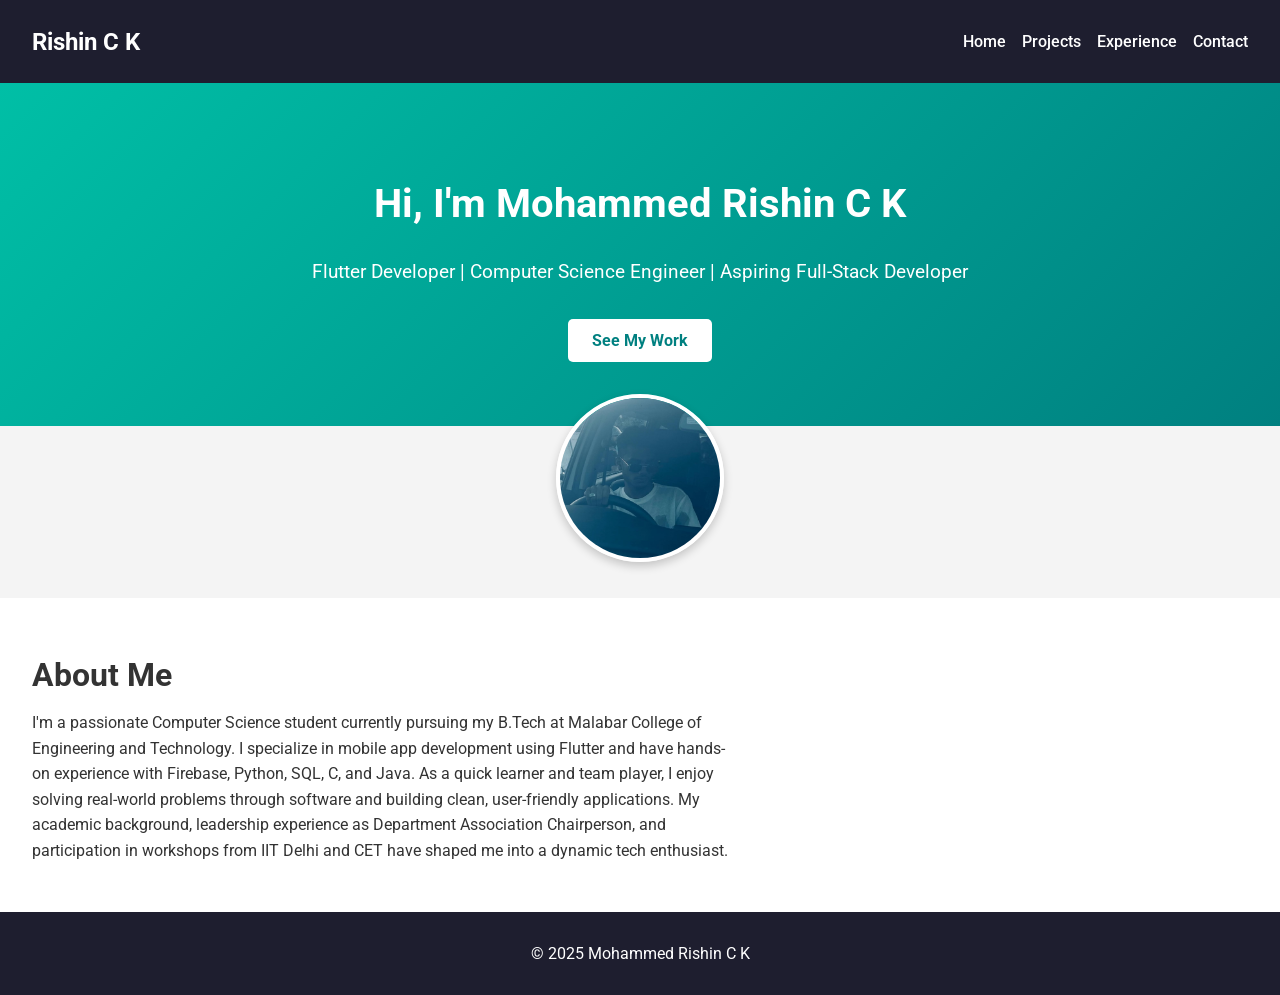
==== index.html @ 5d51377a "Add files via upload" ====
<!DOCTYPE html>
<html lang="en">
<head>
  <meta charset="UTF-8">
  <meta name="viewport" content="width=device-width, initial-scale=1.0">
  <title>Mohammed Rishin C K | Portfolio</title>
  <link rel="stylesheet" href="style.css">
  <link href="https://fonts.googleapis.com/css2?family=Roboto:wght@400;700&display=swap" rel="stylesheet">
  <style>
    body {
      margin: 0;
      font-family: 'Roboto', sans-serif;
      background-color: #f4f4f4;
      color: #333;
    }
    nav {
      display: flex;
      justify-content: space-between;
      align-items: center;
      background-color: #1e1e2f;
      padding: 1rem 2rem;
    }
    .logo {
      color: #ffffff;
      font-size: 1.5rem;
      font-weight: bold;
    }
    nav ul {
      list-style: none;
      display: flex;
      gap: 1rem;
    }
    nav ul li a {
      color: #ffffff;
      text-decoration: none;
      font-weight: 500;
    }
    nav ul li a:hover {
      color: #00bfa6;
    }
    .hero {
      background: linear-gradient(135deg, #00bfa6, #008080);
      color: white;
      padding: 4rem 2rem;
      text-align: center;
    }
    .hero h1 {
      font-size: 2.5rem;
    }
    .hero p {
      font-size: 1.2rem;
      margin-top: 0.5rem;
    }
    .btn {
      display: inline-block;
      margin-top: 1rem;
      padding: 0.75rem 1.5rem;
      background-color: #ffffff;
      color: #008080;
      text-decoration: none;
      border-radius: 5px;
      font-weight: bold;
      transition: background 0.3s;
    }
    .btn:hover {
      background-color: #e0f7f5;
    }
    .profile-photo {
      text-align: center;
      margin-top: -2rem;
      margin-bottom: 2rem;
    }
    .profile-photo img {
      width: 160px;
      height: 160px;
      object-fit: cover;
      border-radius: 50%;
      border: 4px solid white;
      box-shadow: 0 4px 10px rgba(0,0,0,0.2);
    }
    .about {
      padding: 2rem;
      background-color: white;
    }
    .about h2 {
      font-size: 2rem;
      margin-bottom: 1rem;
    }
    .about p {
      max-width: 700px;
      line-height: 1.6;
    }
    footer {
      text-align: center;
      padding: 1rem;
      background-color: #1e1e2f;
      color: white;
    }
  </style>
</head>
<body>
  <header>
    <nav>
      <div class="logo">Rishin C K</div>
      <ul>
        <li><a href="index.html">Home</a></li>
        <li><a href="projects.html">Projects</a></li>
        <li><a href="experience.html">Experience</a></li>
        <li><a href="contact.html">Contact</a></li>
      </ul>
    </nav>
  </header>

  <section class="hero">
    <h1>Hi, I'm Mohammed Rishin C K</h1>
    <p>Flutter Developer | Computer Science Engineer | Aspiring Full-Stack Developer</p>
    <a href="projects.html" class="btn">See My Work</a>
  </section>

  <section class="profile-photo">
    <img src="images\profile.jpeg" alt="Profile Photo of Rishin C K">
  </section>

  <section class="about">
    <h2>About Me</h2>
    <p>
      I'm a passionate Computer Science student currently pursuing my B.Tech at Malabar College of Engineering and Technology. I specialize in mobile app development using Flutter and have hands-on experience with Firebase, Python, SQL, C, and Java. As a quick learner and team player, I enjoy solving real-world problems through software and building clean, user-friendly applications. My academic background, leadership experience as Department Association Chairperson, and participation in workshops from IIT Delhi and CET have shaped me into a dynamic tech enthusiast.
    </p>
  </section>

  <footer>
    <p>&copy; 2025 Mohammed Rishin C K</p>
  </footer>
</body>
</html>
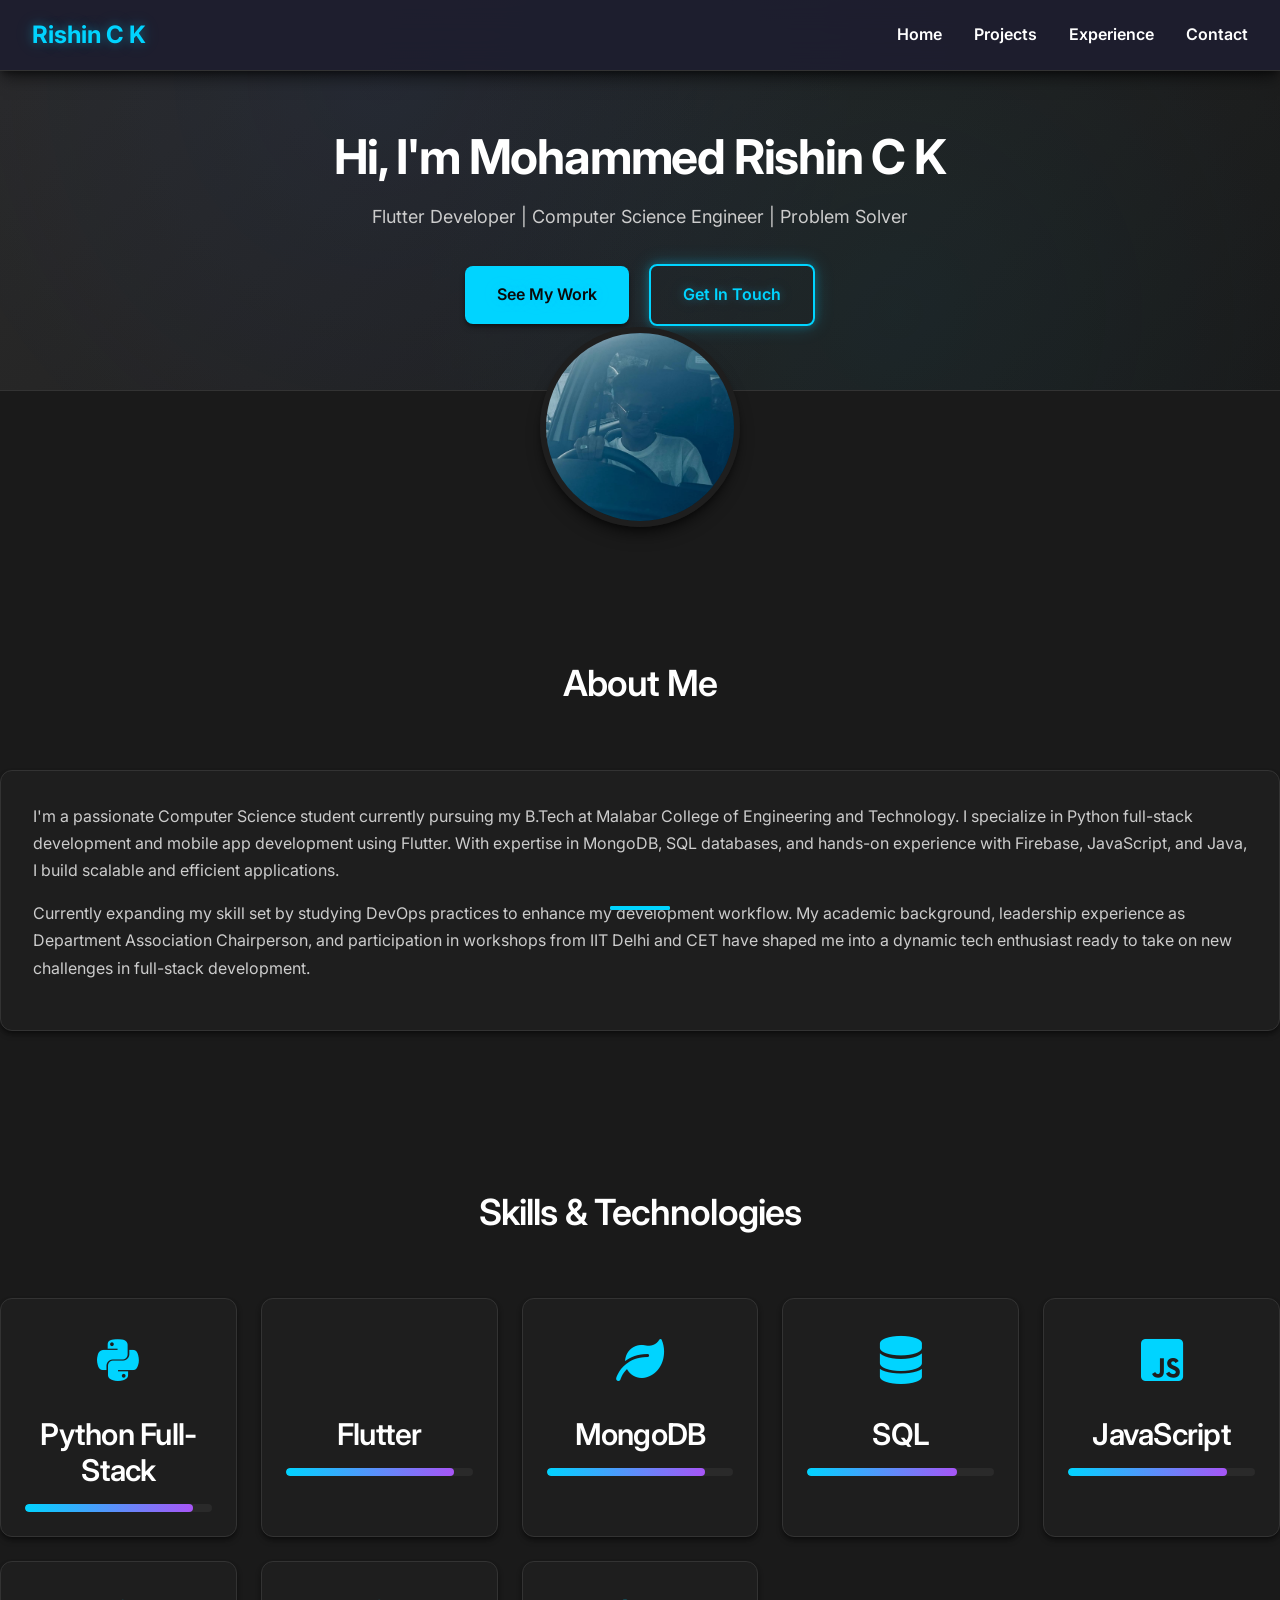
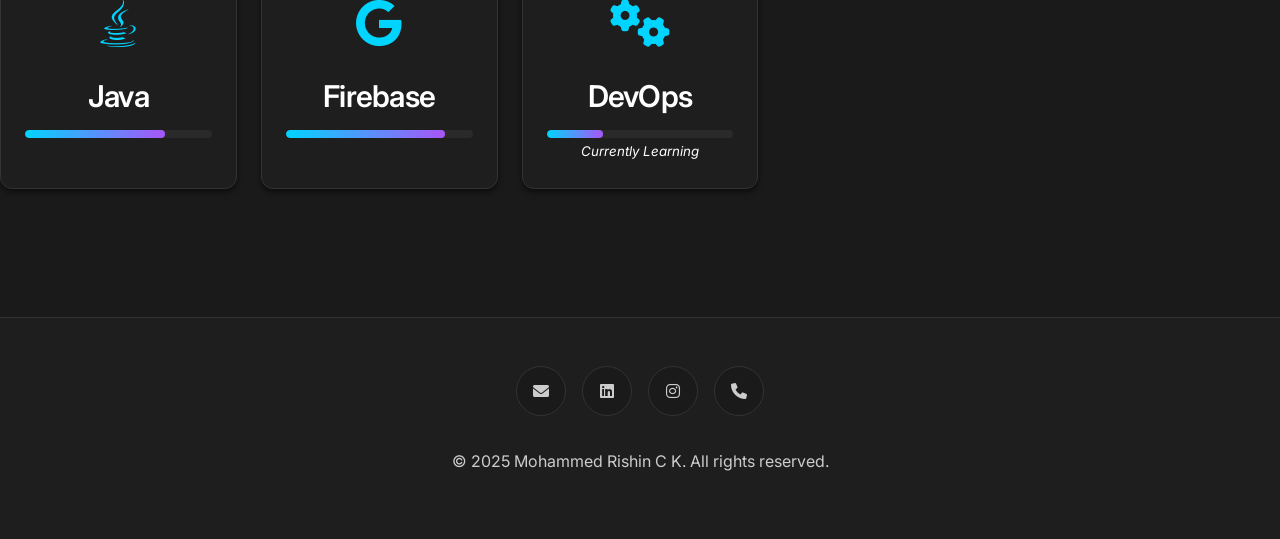
==== commit e1a2def9: "portfolio update septemper 25" ====
--- a/index.html
+++ b/index.html
@@ -5,131 +5,157 @@
   <meta name="viewport" content="width=device-width, initial-scale=1.0">
   <title>Mohammed Rishin C K | Portfolio</title>
   <link rel="stylesheet" href="style.css">
-  <link href="https://fonts.googleapis.com/css2?family=Roboto:wght@400;700&display=swap" rel="stylesheet">
-  <style>
-    body {
-      margin: 0;
-      font-family: 'Roboto', sans-serif;
-      background-color: #f4f4f4;
-      color: #333;
-    }
-    nav {
-      display: flex;
-      justify-content: space-between;
-      align-items: center;
-      background-color: #1e1e2f;
-      padding: 1rem 2rem;
-    }
-    .logo {
-      color: #ffffff;
-      font-size: 1.5rem;
-      font-weight: bold;
-    }
-    nav ul {
-      list-style: none;
-      display: flex;
-      gap: 1rem;
-    }
-    nav ul li a {
-      color: #ffffff;
-      text-decoration: none;
-      font-weight: 500;
-    }
-    nav ul li a:hover {
-      color: #00bfa6;
-    }
-    .hero {
-      background: linear-gradient(135deg, #00bfa6, #008080);
-      color: white;
-      padding: 4rem 2rem;
-      text-align: center;
-    }
-    .hero h1 {
-      font-size: 2.5rem;
-    }
-    .hero p {
-      font-size: 1.2rem;
-      margin-top: 0.5rem;
-    }
-    .btn {
-      display: inline-block;
-      margin-top: 1rem;
-      padding: 0.75rem 1.5rem;
-      background-color: #ffffff;
-      color: #008080;
-      text-decoration: none;
-      border-radius: 5px;
-      font-weight: bold;
-      transition: background 0.3s;
-    }
-    .btn:hover {
-      background-color: #e0f7f5;
-    }
-    .profile-photo {
-      text-align: center;
-      margin-top: -2rem;
-      margin-bottom: 2rem;
-    }
-    .profile-photo img {
-      width: 160px;
-      height: 160px;
-      object-fit: cover;
-      border-radius: 50%;
-      border: 4px solid white;
-      box-shadow: 0 4px 10px rgba(0,0,0,0.2);
-    }
-    .about {
-      padding: 2rem;
-      background-color: white;
-    }
-    .about h2 {
-      font-size: 2rem;
-      margin-bottom: 1rem;
-    }
-    .about p {
-      max-width: 700px;
-      line-height: 1.6;
-    }
-    footer {
-      text-align: center;
-      padding: 1rem;
-      background-color: #1e1e2f;
-      color: white;
-    }
-  </style>
+  <link href="https://fonts.googleapis.com/css2?family=Inter:wght@300;400;500;600;700&display=swap" rel="stylesheet">
+  <link rel="stylesheet" href="https://cdnjs.cloudflare.com/ajax/libs/font-awesome/6.0.0/css/all.min.css">
 </head>
 <body>
   <header>
     <nav>
-      <div class="logo">Rishin C K</div>
+      <a href="index.html" class="logo">Rishin C K</a>
       <ul>
         <li><a href="index.html">Home</a></li>
         <li><a href="projects.html">Projects</a></li>
         <li><a href="experience.html">Experience</a></li>
         <li><a href="contact.html">Contact</a></li>
       </ul>
+      <div class="mobile-menu">
+        <span></span>
+        <span></span>
+        <span></span>
+      </div>
     </nav>
   </header>
 
   <section class="hero">
-    <h1>Hi, I'm Mohammed Rishin C K</h1>
-    <p>Flutter Developer | Computer Science Engineer | Aspiring Full-Stack Developer</p>
-    <a href="projects.html" class="btn">See My Work</a>
+    <div class="hero-content">
+      <h1>Hi, I'm Mohammed Rishin C K</h1>
+      <p>Flutter Developer | Computer Science Engineer | <span class="typing-text">Problem Solver</span></p>
+      <div style="margin-top: 2rem;">
+        <a href="projects.html" class="btn">See My Work</a>
+        <a href="contact.html" class="btn btn-outline" style="margin-left: 1rem;">Get In Touch</a>
+      </div>
+    </div>
   </section>
 
   <section class="profile-photo">
-    <img src="images\profile.jpeg" alt="Profile Photo of Rishin C K">
+    <img src="images/profile.jpeg" alt="Profile Photo of Rishin C K">
   </section>
 
-  <section class="about">
-    <h2>About Me</h2>
-    <p>
-      I'm a passionate Computer Science student currently pursuing my B.Tech at Malabar College of Engineering and Technology. I specialize in mobile app development using Flutter and have hands-on experience with Firebase, Python, SQL, C, and Java. As a quick learner and team player, I enjoy solving real-world problems through software and building clean, user-friendly applications. My academic background, leadership experience as Department Association Chairperson, and participation in workshops from IIT Delhi and CET have shaped me into a dynamic tech enthusiast.
-    </p>
+  <section class="section">
+    <div class="section-title">
+      <h2>About Me</h2>
+    </div>
+    <div class="card">
+      <p>
+        I'm a passionate Computer Science student currently pursuing my B.Tech at Malabar College of Engineering and Technology. I specialize in Python full-stack development and mobile app development using Flutter. With expertise in MongoDB, SQL databases, and hands-on experience with Firebase, JavaScript, and Java, I build scalable and efficient applications.
+      </p>
+      <p>
+        Currently expanding my skill set by studying DevOps practices to enhance my development workflow. My academic background, leadership experience as Department Association Chairperson, and participation in workshops from IIT Delhi and CET have shaped me into a dynamic tech enthusiast ready to take on new challenges in full-stack development.
+      </p>
+    </div>
+  </section>
+
+  <section class="section">
+    <div class="section-title">
+      <h2>Skills & Technologies</h2>
+    </div>
+    <div class="skills-grid">
+      <div class="skill-item">
+        <div class="skill-icon">
+          <i class="fab fa-python"></i>
+        </div>
+        <h3>Python Full-Stack</h3>
+        <div class="skill-progress">
+          <div class="skill-progress-bar" data-percentage="90"></div>
+        </div>
+      </div>
+      <div class="skill-item">
+        <div class="skill-icon">
+          <i class="fab fa-flutter"></i>
+        </div>
+        <h3>Flutter</h3>
+        <div class="skill-progress">
+          <div class="skill-progress-bar" data-percentage="90"></div>
+        </div>
+      </div>
+      <div class="skill-item">
+        <div class="skill-icon">
+          <i class="fas fa-leaf"></i>
+        </div>
+        <h3>MongoDB</h3>
+        <div class="skill-progress">
+          <div class="skill-progress-bar" data-percentage="85"></div>
+        </div>
+      </div>
+      <div class="skill-item">
+        <div class="skill-icon">
+          <i class="fas fa-database"></i>
+        </div>
+        <h3>SQL</h3>
+        <div class="skill-progress">
+          <div class="skill-progress-bar" data-percentage="80"></div>
+        </div>
+      </div>
+      <div class="skill-item">
+        <div class="skill-icon">
+          <i class="fab fa-js-square"></i>
+        </div>
+        <h3>JavaScript</h3>
+        <div class="skill-progress">
+          <div class="skill-progress-bar" data-percentage="85"></div>
+        </div>
+      </div>
+      <div class="skill-item">
+        <div class="skill-icon">
+          <i class="fab fa-java"></i>
+        </div>
+        <h3>Java</h3>
+        <div class="skill-progress">
+          <div class="skill-progress-bar" data-percentage="75"></div>
+        </div>
+      </div>
+      <div class="skill-item">
+        <div class="skill-icon">
+          <i class="fab fa-google"></i>
+        </div>
+        <h3>Firebase</h3>
+        <div class="skill-progress">
+          <div class="skill-progress-bar" data-percentage="85"></div>
+        </div>
+      </div>
+      <div class="skill-item">
+        <div class="skill-icon">
+          <i class="fas fa-cogs"></i>
+        </div>
+        <h3>DevOps</h3>
+        <div class="skill-progress">
+          <div class="skill-progress-bar" data-percentage="30"></div>
+        </div>
+        <small style="color: var(--text-light); font-style: italic;">Currently Learning</small>
+      </div>
+    </div>
   </section>
 
   <footer>
-    <p>&copy; 2025 Mohammed Rishin C K</p>
+    <div class="footer-content">
+      <div class="social-links">
+        <a href="mailto:rishinkpm@gmail.com" title="Email">
+          <i class="fas fa-envelope"></i>
+        </a>
+        <a href="https://www.linkedin.com/in/mohammed-rishin-c-k-a00525240" target="_blank" title="LinkedIn">
+          <i class="fab fa-linkedin"></i>
+        </a>
+        <a href="https://www.instagram.com/_rishin___ck?igsh=eXE4Y3RrOGk3bXFx&utm_source=qr" target="_blank" title="Instagram">
+          <i class="fab fa-instagram"></i>
+        </a>
+        <a href="tel:+916238634185" title="Phone">
+          <i class="fas fa-phone"></i>
+        </a>
+      </div>
+      <p>&copy; 2025 Mohammed Rishin C K. All rights reserved.</p>
+    </div>
   </footer>
+
+  <script src="script.js"></script>
 </body>
 </html>
--- a/style.css
+++ b/style.css
@@ -0,0 +1,1244 @@
+/* ========================================
+   MODERN PORTFOLIO CSS FRAMEWORK
+   Dark Theme with Neon Accents
+   ======================================== */
+
+/* ========================================
+   CSS CUSTOM PROPERTIES (VARIABLES)
+   ======================================== */
+:root {
+  /* Dark Theme - Neon Accent Colors */
+  --primary-color: #00d4ff;        /* Neon Blue */
+  --primary-light: #33e0ff;        /* Lighter Neon Blue */
+  --primary-dark: #0099cc;         /* Darker Neon Blue */
+  --secondary-color: #a855f7;      /* Neon Purple */
+  --secondary-light: #c084fc;      /* Lighter Neon Purple */
+  --accent-color: #00ff88;         /* Neon Green */
+  --accent-light: #33ffaa;         /* Lighter Neon Green */
+  
+  /* Dark Background Colors */
+  --bg-primary: #0a0a0a;           /* Deep Black */
+  --bg-secondary: #1a1a1a;         /* Dark Gray */
+  --bg-tertiary: #2a2a2a;          /* Medium Dark Gray */
+  --bg-card: #1e1e1e;              /* Card Background */
+  --bg-hover: #333333;             /* Hover Background */
+  --bg-nav: rgba(10, 10, 10, 0.95); /* Navigation Background */
+  
+  /* Light Text Colors */
+  --text-primary: #ffffff;         /* Pure White */
+  --text-secondary: #e5e5e5;       /* Light Gray */
+  --text-tertiary: #cccccc;        /* Medium Light Gray */
+  --text-muted: #999999;           /* Muted Light Gray */
+  --text-inverse: #0a0a0a;         /* Black Text */
+  --text-nav: #ffffff;             /* Navigation Text */
+  
+  /* Dark Border & Divider Colors */
+  --border-light: #333333;         /* Dark Border */
+  --border-medium: #444444;        /* Medium Dark Border */
+  --border-dark: #555555;          /* Lighter Dark Border */
+  
+  /* Dark Theme Shadow System */
+  --shadow-sm: 0 1px 2px 0 rgba(0, 0, 0, 0.3);
+  --shadow-md: 0 4px 6px -1px rgba(0, 0, 0, 0.4), 0 2px 4px -1px rgba(0, 0, 0, 0.3);
+  --shadow-lg: 0 10px 15px -3px rgba(0, 0, 0, 0.5), 0 4px 6px -2px rgba(0, 0, 0, 0.4);
+  --shadow-xl: 0 20px 25px -5px rgba(0, 0, 0, 0.6), 0 10px 10px -5px rgba(0, 0, 0, 0.5);
+  
+  /* Neon Glow Effects */
+  --glow-blue: 0 0 10px rgba(0, 212, 255, 0.3), 0 0 20px rgba(0, 212, 255, 0.2);
+  --glow-purple: 0 0 10px rgba(168, 85, 247, 0.3), 0 0 20px rgba(168, 85, 247, 0.2);
+  --glow-green: 0 0 10px rgba(0, 255, 136, 0.3), 0 0 20px rgba(0, 255, 136, 0.2);
+  
+  /* Spacing System */
+  --space-xs: 0.25rem;    /* 4px */
+  --space-sm: 0.5rem;     /* 8px */
+  --space-md: 1rem;       /* 16px */
+  --space-lg: 1.5rem;     /* 24px */
+  --space-xl: 2rem;       /* 32px */
+  --space-2xl: 3rem;      /* 48px */
+  --space-3xl: 4rem;      /* 64px */
+  
+  /* Border Radius */
+  --radius-sm: 0.375rem;  /* 6px */
+  --radius-md: 0.5rem;    /* 8px */
+  --radius-lg: 0.75rem;   /* 12px */
+  --radius-xl: 1rem;      /* 16px */
+  --radius-full: 9999px;  /* Full rounded */
+  
+  /* Transitions */
+  --transition-fast: 0.15s ease-in-out;
+  --transition-normal: 0.3s ease-in-out;
+  --transition-slow: 0.5s ease-in-out;
+  
+  /* Typography */
+  --font-family-base: 'Inter', -apple-system, BlinkMacSystemFont, 'Segoe UI', Roboto, sans-serif;
+  --font-size-xs: 0.75rem;    /* 12px */
+  --font-size-sm: 0.875rem;   /* 14px */
+  --font-size-base: 1rem;     /* 16px */
+  --font-size-lg: 1.125rem;   /* 18px */
+  --font-size-xl: 1.25rem;    /* 20px */
+  --font-size-2xl: 1.5rem;    /* 24px */
+  --font-size-3xl: 1.875rem;  /* 30px */
+  --font-size-4xl: 2.25rem;   /* 36px */
+  --font-size-5xl: 3rem;      /* 48px */
+}
+
+* {
+  margin: 0;
+  padding: 0;
+  box-sizing: border-box;
+}
+
+/* ========================================
+   RESET & BASE STYLES
+   ======================================== */
+body {
+  font-family: var(--font-family-base);
+  line-height: 1.6;
+  color: var(--text-primary);
+  background-color: var(--bg-secondary);
+  overflow-x: hidden;
+  font-size: var(--font-size-base);
+}
+
+/* ========================================
+   TYPOGRAPHY SYSTEM
+   ======================================== */
+h1, h2, h3, h4, h5, h6 {
+  font-weight: 600;
+  line-height: 1.2;
+  margin-bottom: var(--space-md);
+  color: var(--text-primary);
+  letter-spacing: -0.025em;
+}
+
+h1 { 
+  font-size: clamp(var(--font-size-3xl), 5vw, var(--font-size-5xl));
+  font-weight: 700;
+}
+h2 { 
+  font-size: clamp(var(--font-size-2xl), 4vw, var(--font-size-4xl));
+  font-weight: 600;
+}
+h3 { 
+  font-size: clamp(var(--font-size-xl), 3vw, var(--font-size-3xl));
+  font-weight: 600;
+}
+h4 { 
+  font-size: var(--font-size-lg);
+  color: var(--text-secondary);
+  font-weight: 500;
+}
+h5 { 
+  font-size: var(--font-size-base);
+  font-weight: 500;
+}
+h6 { 
+  font-size: var(--font-size-sm);
+  font-weight: 500;
+}
+
+p {
+  margin-bottom: var(--space-md);
+  color: var(--text-tertiary);
+  line-height: 1.7;
+}
+
+.text-large {
+  font-size: var(--font-size-lg);
+}
+
+.text-small {
+  font-size: var(--font-size-sm);
+}
+
+.text-muted {
+  color: var(--text-muted);
+}
+
+/* ========================================
+   NAVIGATION SYSTEM
+   ======================================== */
+nav {
+  position: fixed;
+  top: 0;
+  width: 100%;
+  background: var(--bg-nav);
+  backdrop-filter: blur(15px);
+  -webkit-backdrop-filter: blur(15px);
+  padding: var(--space-md) var(--space-xl);
+  display: flex;
+  justify-content: space-between;
+  align-items: center;
+  z-index: 1000;
+  transition: var(--transition-normal);
+  border-bottom: 1px solid var(--border-light);
+  box-shadow: var(--shadow-lg);
+}
+
+.logo {
+  font-size: var(--font-size-2xl);
+  font-weight: 700;
+  color: var(--primary-color);
+  text-decoration: none;
+  transition: var(--transition-fast);
+  text-shadow: var(--glow-blue);
+}
+
+.logo:hover {
+  color: var(--primary-color);
+  text-shadow: var(--glow-blue);
+  transform: scale(1.05);
+}
+
+nav ul {
+  display: flex;
+  list-style: none;
+  gap: var(--space-xl);
+  margin: 0;
+  padding: 0;
+}
+
+nav ul li a {
+  color: var(--text-nav);
+  text-decoration: none;
+  font-weight: 600;
+  font-size: var(--font-size-base);
+  position: relative;
+  transition: var(--transition-fast);
+  padding: var(--space-sm) 0;
+}
+
+nav ul li a:hover {
+  color: var(--primary-color);
+  text-shadow: var(--glow-blue);
+  transform: translateY(-1px);
+}
+
+nav ul li a::after {
+  content: '';
+  position: absolute;
+  bottom: -2px;
+  left: 0;
+  width: 0;
+  height: 3px;
+  background: linear-gradient(90deg, var(--primary-color), var(--secondary-color));
+  border-radius: 2px;
+  transition: var(--transition-normal);
+  box-shadow: var(--glow-blue);
+}
+
+nav ul li a:hover::after {
+  width: 100%;
+}
+
+/* Mobile Navigation */
+.mobile-menu {
+  display: none;
+  flex-direction: column;
+  cursor: pointer;
+  padding: var(--space-sm);
+}
+
+.mobile-menu span {
+  width: 25px;
+  height: 3px;
+  background: var(--text-primary);
+  margin: 3px 0;
+  transition: var(--transition-fast);
+  border-radius: 2px;
+}
+
+/* ========================================
+   HERO SECTION
+   ======================================== */
+.hero {
+  background: linear-gradient(135deg, var(--bg-tertiary) 0%, var(--bg-secondary) 100%);
+  color: var(--text-primary);
+  padding: calc(var(--space-3xl) * 2) var(--space-xl) var(--space-3xl);
+  text-align: center;
+  position: relative;
+  overflow: hidden;
+  border-bottom: 1px solid var(--border-light);
+}
+
+.hero::before {
+  content: '';
+  position: absolute;
+  top: 0;
+  left: 0;
+  right: 0;
+  bottom: 0;
+  background: radial-gradient(circle at 30% 20%, rgba(37, 99, 235, 0.1) 0%, transparent 50%),
+              radial-gradient(circle at 70% 80%, rgba(8, 145, 178, 0.1) 0%, transparent 50%);
+  opacity: 0.7;
+}
+
+.hero-content {
+  position: relative;
+  z-index: 2;
+  max-width: 800px;
+  margin: 0 auto;
+}
+
+.hero h1 {
+  margin-bottom: var(--space-md);
+  animation: fadeInUp 1s ease-out;
+}
+
+.hero p {
+  font-size: var(--font-size-lg);
+  margin-bottom: var(--space-xl);
+  color: var(--text-tertiary);
+  animation: fadeInUp 1s ease-out 0.2s both;
+}
+
+/* ========================================
+   BUTTON SYSTEM
+   ======================================== */
+.btn {
+  display: inline-block;
+  padding: var(--space-md) var(--space-xl);
+  background: var(--primary-color);
+  color: var(--text-inverse);
+  text-decoration: none;
+  border-radius: var(--radius-md);
+  font-weight: 600;
+  font-size: var(--font-size-base);
+  transition: var(--transition-fast);
+  border: none;
+  cursor: pointer;
+  text-align: center;
+  box-shadow: var(--shadow-md);
+  animation: fadeInUp 1s ease-out 0.4s both;
+  text-shadow: var(--glow-blue);
+}
+
+.btn:hover {
+  transform: translateY(-2px);
+  box-shadow: var(--glow-blue);
+  background: var(--primary-light);
+  text-shadow: var(--glow-blue);
+}
+
+.btn:active {
+  transform: translateY(0);
+}
+
+.btn-outline {
+  background: transparent;
+  color: var(--primary-color);
+  border: 2px solid var(--primary-color);
+  box-shadow: var(--glow-blue);
+  text-shadow: var(--glow-blue);
+}
+
+.btn-outline:hover {
+  background: var(--primary-color);
+  color: var(--text-inverse);
+  box-shadow: var(--glow-blue);
+  text-shadow: none;
+}
+
+.btn-secondary {
+  background: var(--secondary-color);
+  text-shadow: var(--glow-purple);
+}
+
+.btn-secondary:hover {
+  background: var(--secondary-light);
+  box-shadow: var(--glow-purple);
+  text-shadow: var(--glow-purple);
+}
+
+.btn-success {
+  background: var(--accent-color);
+  text-shadow: var(--glow-green);
+}
+
+.btn-success:hover {
+  background: var(--accent-light);
+  box-shadow: var(--glow-green);
+  text-shadow: var(--glow-green);
+}
+
+
+/* ========================================
+   LAYOUT & CONTAINER SYSTEM
+   ======================================== */
+.container {
+  max-width: 1200px;
+  margin: 0 auto;
+  padding: 0 var(--space-xl);
+}
+
+.container-sm {
+  max-width: 800px;
+  margin: 0 auto;
+  padding: 0 var(--space-xl);
+}
+
+.container-lg {
+  max-width: 1400px;
+  margin: 0 auto;
+  padding: 0 var(--space-xl);
+}
+
+/* ========================================
+   SECTION SYSTEM
+   ======================================== */
+.section {
+  padding: var(--space-3xl) 0;
+}
+
+.section-sm {
+  padding: var(--space-xl) 0;
+}
+
+.section-lg {
+  padding: calc(var(--space-3xl) * 1.5) 0;
+}
+
+.section-title {
+  text-align: center;
+  margin-bottom: var(--space-3xl);
+}
+
+.section-title h2 {
+  margin-bottom: var(--space-md);
+}
+
+.section-title p {
+  font-size: var(--font-size-lg);
+  color: var(--text-tertiary);
+  max-width: 600px;
+  margin: 0 auto;
+}
+
+.section-title::after {
+  content: '';
+  position: absolute;
+  bottom: -10px;
+  left: 50%;
+  transform: translateX(-50%);
+  width: 60px;
+  height: 4px;
+  background: var(--primary-color);
+  border-radius: var(--radius-sm);
+}
+
+/* ========================================
+   PROFILE PHOTO COMPONENT
+   ======================================== */
+.profile-photo {
+  text-align: center;
+  margin: calc(var(--space-3xl) * -1) auto var(--space-3xl);
+  position: relative;
+  z-index: 3;
+}
+
+.profile-photo img {
+  width: 200px;
+  height: 200px;
+  object-fit: cover;
+  border-radius: var(--radius-full);
+  border: 6px solid var(--bg-card);
+  box-shadow: var(--shadow-lg);
+  transition: var(--transition-normal);
+}
+
+.profile-photo img:hover {
+  transform: scale(1.05);
+}
+
+/* ========================================
+   CARD SYSTEM
+   ======================================== */
+.card {
+  background: var(--bg-card);
+  border-radius: var(--radius-lg);
+  padding: var(--space-xl);
+  margin-bottom: var(--space-xl);
+  box-shadow: var(--shadow-md);
+  transition: var(--transition-normal);
+  border: 1px solid var(--border-light);
+}
+
+.card:hover {
+  transform: translateY(-5px);
+  box-shadow: var(--shadow-lg);
+}
+
+.card h3 {
+  color: var(--text-primary);
+  margin-bottom: var(--space-md);
+}
+
+.card h4 {
+  color: var(--text-secondary);
+  margin-bottom: var(--space-sm);
+}
+
+.card p {
+  color: var(--text-tertiary);
+}
+
+/* ========================================
+   GRID SYSTEM
+   ======================================== */
+.grid {
+  display: grid;
+  gap: var(--space-xl);
+}
+
+.grid-2 { 
+  grid-template-columns: repeat(auto-fit, minmax(300px, 1fr)); 
+}
+
+.grid-3 { 
+  grid-template-columns: repeat(auto-fit, minmax(250px, 1fr)); 
+}
+
+.grid-4 { 
+  grid-template-columns: repeat(auto-fit, minmax(200px, 1fr)); 
+}
+
+/* ========================================
+   SKILLS SECTION
+   ======================================== */
+.skills-grid {
+  display: grid;
+  grid-template-columns: repeat(auto-fit, minmax(200px, 1fr));
+  gap: var(--space-lg);
+  margin-top: var(--space-xl);
+}
+
+.skill-item {
+  text-align: center;
+  padding: var(--space-lg);
+  background: var(--bg-card);
+  border-radius: var(--radius-lg);
+  box-shadow: var(--shadow-md);
+  transition: var(--transition-normal);
+  border: 1px solid var(--border-light);
+}
+
+.skill-item:hover {
+  transform: translateY(-3px);
+  box-shadow: var(--shadow-lg);
+}
+
+.skill-icon {
+  font-size: var(--font-size-5xl);
+  margin-bottom: var(--space-md);
+  color: var(--primary-color);
+}
+
+.skill-progress {
+  width: 100%;
+  height: 8px;
+  background: var(--bg-tertiary);
+  border-radius: var(--radius-sm);
+  overflow: hidden;
+  margin-top: var(--space-md);
+}
+
+.skill-progress-bar {
+  height: 100%;
+  background: linear-gradient(90deg, var(--primary-color), var(--secondary-color));
+  border-radius: var(--radius-sm);
+  transition: width 2s ease-in-out;
+  width: 0;
+}
+
+/* ========================================
+   FORM SYSTEM
+   ======================================== */
+.contact-form {
+  max-width: 600px;
+  margin: 0 auto;
+  background: var(--bg-card);
+  padding: var(--space-2xl);
+  border-radius: var(--radius-lg);
+  box-shadow: var(--shadow-md);
+  border: 1px solid var(--border-light);
+}
+
+.form-group {
+  margin-bottom: var(--space-lg);
+}
+
+.form-group label {
+  display: block;
+  margin-bottom: var(--space-sm);
+  font-weight: 600;
+  color: var(--text-primary);
+  font-size: var(--font-size-base);
+}
+
+.form-group input,
+.form-group textarea {
+  width: 100%;
+  padding: var(--space-md);
+  border: 2px solid var(--border-light);
+  border-radius: var(--radius-md);
+  font-size: var(--font-size-base);
+  transition: var(--transition-normal);
+  font-family: var(--font-family-base);
+  background: var(--bg-primary);
+  color: var(--text-primary);
+}
+
+.form-group input:focus,
+.form-group textarea:focus {
+  outline: none;
+  border-color: var(--primary-color);
+  box-shadow: 0 0 0 3px rgba(37, 99, 235, 0.1);
+}
+
+.form-group textarea {
+  resize: vertical;
+  min-height: 120px;
+}
+
+/* ========================================
+   FOOTER SECTION
+   ======================================== */
+footer {
+  background: var(--bg-card);
+  color: var(--text-primary);
+  text-align: center;
+  padding: var(--space-2xl) var(--space-xl);
+  margin-top: var(--space-3xl);
+  border-top: 1px solid var(--border-light);
+}
+
+.footer-content {
+  max-width: 1200px;
+  margin: 0 auto;
+}
+
+.social-links {
+  display: flex;
+  justify-content: center;
+  gap: var(--space-md);
+  margin-bottom: var(--space-xl);
+}
+
+.social-links a {
+  display: inline-flex;
+  align-items: center;
+  justify-content: center;
+  width: 50px;
+  height: 50px;
+  background: var(--bg-secondary);
+  color: var(--text-tertiary);
+  text-decoration: none;
+  border-radius: var(--radius-full);
+  transition: var(--transition-normal);
+  border: 1px solid var(--border-light);
+}
+
+.social-links a:hover {
+  background: var(--primary-color);
+  color: var(--text-inverse);
+  transform: translateY(-2px);
+  box-shadow: var(--shadow-md);
+}
+
+/* ========================================
+   ANIMATIONS & KEYFRAMES
+   ======================================== */
+@keyframes fadeInUp {
+  from {
+    opacity: 0;
+    transform: translateY(30px);
+  }
+  to {
+    opacity: 1;
+    transform: translateY(0);
+  }
+}
+
+@keyframes fadeIn {
+  from { 
+    opacity: 0; 
+  }
+  to { 
+    opacity: 1; 
+  }
+}
+
+@keyframes slideInLeft {
+  from {
+    opacity: 0;
+    transform: translateX(-30px);
+  }
+  to {
+    opacity: 1;
+    transform: translateX(0);
+  }
+}
+
+@keyframes slideInRight {
+  from {
+    opacity: 0;
+    transform: translateX(30px);
+  }
+  to {
+    opacity: 1;
+    transform: translateX(0);
+  }
+}
+
+/* Animation utility classes */
+.fade-in {
+  animation: fadeIn 1s ease-out;
+}
+
+.fade-in-up {
+  animation: fadeInUp 1s ease-out;
+}
+
+.slide-in-left {
+  animation: slideInLeft 0.8s ease-out;
+}
+
+.slide-in-right {
+  animation: slideInRight 0.8s ease-out;
+}
+
+/* ========================================
+   RESPONSIVE DESIGN
+   ======================================== */
+@media (max-width: 768px) {
+  nav {
+    padding: var(--space-md);
+  }
+  
+  nav ul {
+    display: none;
+    position: absolute;
+    top: 100%;
+    left: 0;
+    right: 0;
+    background: var(--bg-card);
+    flex-direction: column;
+    padding: var(--space-md);
+    gap: var(--space-md);
+    box-shadow: var(--shadow-lg);
+    border-radius: 0 0 var(--radius-lg) var(--radius-lg);
+  }
+  
+  nav ul.active {
+    display: flex;
+  }
+  
+  .mobile-menu {
+    display: flex;
+  }
+  
+  .hero {
+    padding: calc(var(--space-3xl) * 1.5) var(--space-md) var(--space-2xl);
+  }
+  
+  .section {
+    padding: var(--space-2xl) var(--space-md);
+  }
+  
+  .contact-form {
+    padding: var(--space-xl) var(--space-md);
+  }
+  
+  .grid-2,
+  .grid-3,
+  .grid-4 {
+    grid-template-columns: 1fr;
+  }
+}
+
+@media (max-width: 480px) {
+  .hero h1 {
+    font-size: var(--font-size-3xl);
+  }
+  
+  .hero p {
+    font-size: var(--font-size-base);
+  }
+  
+  .btn {
+    padding: var(--space-sm) var(--space-lg);
+    font-size: var(--font-size-sm);
+  }
+  
+  .profile-photo img {
+    width: 150px;
+    height: 150px;
+  }
+  
+  .container,
+  .container-sm,
+  .container-lg {
+    padding: 0 var(--space-md);
+  }
+}
+
+/* ========================================
+   DARK THEME SUPPORT
+   ======================================== */
+@media (prefers-color-scheme: dark) {
+  :root {
+    --bg-primary: #0f172a;
+    --bg-secondary: #1e293b;
+    --bg-tertiary: #334155;
+    --bg-card: #1e293b;
+    --text-primary: #f8fafc;
+    --text-secondary: #e2e8f0;
+    --text-tertiary: #cbd5e1;
+    --border-light: #334155;
+    --border-medium: #475569;
+  }
+}
+
+/* ========================================
+   PROJECT STYLES
+   ======================================== */
+.filter-buttons {
+  display: flex;
+  justify-content: center;
+  gap: var(--space-md);
+  margin-bottom: var(--space-2xl);
+  flex-wrap: wrap;
+}
+
+.filter-btn {
+  background: transparent;
+  border: 2px solid var(--primary-color);
+  color: var(--primary-color);
+  padding: var(--space-sm) var(--space-lg);
+  border-radius: var(--radius-full);
+  cursor: pointer;
+  transition: var(--transition-normal);
+  font-weight: 500;
+  font-size: var(--font-size-sm);
+}
+
+.filter-btn:hover,
+.filter-btn.active {
+  background: var(--primary-color);
+  color: var(--text-inverse);
+  transform: translateY(-2px);
+  box-shadow: var(--shadow-md);
+}
+
+.project-card {
+  position: relative;
+  overflow: hidden;
+}
+
+.project-header {
+  display: flex;
+  justify-content: space-between;
+  align-items: flex-start;
+  margin-bottom: var(--space-md);
+}
+
+.project-icon {
+  width: 60px;
+  height: 60px;
+  background: linear-gradient(135deg, var(--primary-color), var(--secondary-color));
+  border-radius: var(--radius-lg);
+  display: flex;
+  align-items: center;
+  justify-content: center;
+  color: var(--text-inverse);
+  font-size: var(--font-size-2xl);
+}
+
+.project-meta {
+  display: flex;
+  flex-direction: column;
+  gap: var(--space-sm);
+  align-items: flex-end;
+}
+
+.project-tag {
+  background: rgba(37, 99, 235, 0.1);
+  color: var(--primary-color);
+  padding: var(--space-xs) var(--space-sm);
+  border-radius: var(--radius-full);
+  font-size: var(--font-size-xs);
+  font-weight: 500;
+}
+
+.project-links {
+  display: flex;
+  gap: var(--space-md);
+  margin-top: var(--space-lg);
+}
+
+.project-links .btn {
+  flex: 1;
+  text-align: center;
+  padding: var(--space-sm) var(--space-md);
+  font-size: var(--font-size-sm);
+}
+
+/* ========================================
+   EXPERIENCE & TIMELINE STYLES
+   ======================================== */
+.experience-timeline {
+  position: relative;
+  padding-left: var(--space-xl);
+}
+
+.experience-timeline::before {
+  content: '';
+  position: absolute;
+  left: 0;
+  top: 0;
+  bottom: 0;
+  width: 2px;
+  background: var(--primary-color);
+}
+
+.timeline-item {
+  position: relative;
+  margin-bottom: var(--space-xl);
+}
+
+.timeline-item::before {
+  content: '';
+  position: absolute;
+  left: calc(var(--space-xl) * -1);
+  top: var(--space-sm);
+  width: 12px;
+  height: 12px;
+  background: var(--primary-color);
+  border-radius: var(--radius-full);
+  transform: translateX(-50%);
+}
+
+.timeline-content {
+  background: var(--bg-card);
+  padding: var(--space-lg);
+  border-radius: var(--radius-lg);
+  box-shadow: var(--shadow-md);
+  margin-left: var(--space-md);
+  border: 1px solid var(--border-light);
+}
+
+.timeline-content h3 {
+  color: var(--text-primary);
+  margin-bottom: var(--space-sm);
+}
+
+.timeline-content h4 {
+  color: var(--text-secondary);
+  margin-bottom: var(--space-md);
+}
+
+.timeline-content p {
+  color: var(--text-tertiary);
+}
+
+.timeline-date {
+  color: var(--primary-color);
+  font-weight: 600;
+  font-size: var(--font-size-sm);
+  margin-bottom: var(--space-sm);
+}
+
+/* ========================================
+   VIDEO EMBED STYLES
+   ======================================== */
+.video-container {
+  position: relative;
+  width: 100%;
+  height: 0;
+  padding-bottom: 56.25%; /* 16:9 aspect ratio */
+  overflow: hidden;
+  border-radius: var(--radius-lg);
+  margin: var(--space-md) 0;
+  box-shadow: var(--shadow-md);
+}
+
+.video-container iframe {
+  position: absolute;
+  top: 0;
+  left: 0;
+  width: 100%;
+  height: 100%;
+  border: none;
+}
+
+/* ========================================
+   CONTACT STYLES
+   ======================================== */
+.contact-info {
+  display: flex;
+  flex-direction: column;
+  gap: var(--space-lg);
+}
+
+.contact-item {
+  display: flex;
+  align-items: center;
+  gap: var(--space-md);
+  padding: var(--space-md);
+  background: rgba(37, 99, 235, 0.05);
+  border-radius: var(--radius-lg);
+  transition: var(--transition-normal);
+  border: 1px solid var(--border-light);
+}
+
+.contact-item:hover {
+  background: rgba(37, 99, 235, 0.1);
+  transform: translateX(5px);
+  box-shadow: var(--shadow-md);
+}
+
+.contact-icon {
+  width: 50px;
+  height: 50px;
+  background: linear-gradient(135deg, var(--primary-color), var(--secondary-color));
+  border-radius: var(--radius-full);
+  display: flex;
+  align-items: center;
+  justify-content: center;
+  color: var(--text-inverse);
+  font-size: var(--font-size-lg);
+  flex-shrink: 0;
+}
+
+.contact-details h4 {
+  margin: 0 0 var(--space-xs) 0;
+  color: var(--text-primary);
+  font-size: var(--font-size-base);
+  font-weight: 600;
+}
+
+.contact-details p,
+.contact-details a {
+  margin: 0;
+  color: var(--text-secondary);
+  text-decoration: none;
+  transition: var(--transition-normal);
+  font-weight: 500;
+}
+
+.contact-details a:hover {
+  color: var(--primary-color);
+}
+
+/* ========================================
+   WORKSHOP STYLES
+   ======================================== */
+.workshop-header {
+  display: flex;
+  justify-content: space-between;
+  align-items: flex-start;
+  margin-bottom: var(--space-md);
+}
+
+.workshop-icon {
+  width: 50px;
+  height: 50px;
+  background: linear-gradient(135deg, var(--primary-color), var(--secondary-color));
+  border-radius: var(--radius-lg);
+  display: flex;
+  align-items: center;
+  justify-content: center;
+  color: var(--text-inverse);
+  font-size: var(--font-size-lg);
+}
+
+.workshop-meta {
+  display: flex;
+  flex-direction: column;
+  gap: var(--space-sm);
+  align-items: flex-end;
+}
+
+.workshop-tag {
+  background: rgba(37, 99, 235, 0.1);
+  color: var(--primary-color);
+  padding: var(--space-xs) var(--space-sm);
+  border-radius: var(--radius-full);
+  font-size: var(--font-size-xs);
+  font-weight: 600;
+}
+
+.workshop-date {
+  background: rgba(8, 145, 178, 0.1);
+  color: var(--secondary-color);
+  padding: var(--space-xs) var(--space-sm);
+  border-radius: var(--radius-full);
+  font-size: var(--font-size-xs);
+  font-weight: 500;
+}
+
+.skills-used {
+  display: flex;
+  flex-wrap: wrap;
+  gap: var(--space-sm);
+  margin-top: var(--space-md);
+}
+
+.skill-tag {
+  background: rgba(37, 99, 235, 0.1);
+  color: var(--primary-color);
+  padding: var(--space-xs) var(--space-sm);
+  border-radius: var(--radius-full);
+  font-size: var(--font-size-xs);
+  font-weight: 500;
+}
+
+/* ========================================
+   UTILITY CLASSES
+   ======================================== */
+/* Text Alignment */
+.text-center { text-align: center; }
+.text-left { text-align: left; }
+.text-right { text-align: right; }
+
+/* Spacing Utilities */
+.mt-xs { margin-top: var(--space-xs); }
+.mt-sm { margin-top: var(--space-sm); }
+.mt-md { margin-top: var(--space-md); }
+.mt-lg { margin-top: var(--space-lg); }
+.mt-xl { margin-top: var(--space-xl); }
+
+.mb-xs { margin-bottom: var(--space-xs); }
+.mb-sm { margin-bottom: var(--space-sm); }
+.mb-md { margin-bottom: var(--space-md); }
+.mb-lg { margin-bottom: var(--space-lg); }
+.mb-xl { margin-bottom: var(--space-xl); }
+
+.p-xs { padding: var(--space-xs); }
+.p-sm { padding: var(--space-sm); }
+.p-md { padding: var(--space-md); }
+.p-lg { padding: var(--space-lg); }
+.p-xl { padding: var(--space-xl); }
+
+/* Display Utilities */
+.hidden { display: none; }
+.visible { display: block; }
+.flex { display: flex; }
+.grid { display: grid; }
+
+/* Flexbox Utilities */
+.justify-center { justify-content: center; }
+.justify-between { justify-content: space-between; }
+.items-center { align-items: center; }
+.flex-col { flex-direction: column; }
+.flex-wrap { flex-wrap: wrap; }
+
+/* Border Radius Utilities */
+.rounded-sm { border-radius: var(--radius-sm); }
+.rounded-md { border-radius: var(--radius-md); }
+.rounded-lg { border-radius: var(--radius-lg); }
+.rounded-xl { border-radius: var(--radius-xl); }
+.rounded-full { border-radius: var(--radius-full); }
+
+/* Shadow Utilities */
+.shadow-sm { box-shadow: var(--shadow-sm); }
+.shadow-md { box-shadow: var(--shadow-md); }
+.shadow-lg { box-shadow: var(--shadow-lg); }
+.shadow-xl { box-shadow: var(--shadow-xl); }
+
+/* ========================================
+   INSTAGRAM SHOWCASE STYLES
+   ======================================== */
+.instagram-showcase {
+  margin-top: var(--space-2xl);
+}
+
+.instagram-grid {
+  display: grid;
+  grid-template-columns: repeat(auto-fit, minmax(300px, 1fr));
+  gap: var(--space-xl);
+  margin-top: var(--space-xl);
+}
+
+.instagram-placeholder {
+  display: flex;
+  justify-content: center;
+  align-items: center;
+  min-height: 400px;
+}
+
+.instagram-item {
+  background: var(--bg-card);
+  padding: var(--space-2xl);
+  border-radius: var(--radius-lg);
+  box-shadow: var(--shadow-md);
+  text-align: center;
+  border: 2px dashed var(--border-light);
+  transition: all var(--transition-smooth);
+}
+
+.instagram-item:hover {
+  border-color: var(--primary-color);
+  box-shadow: var(--shadow-lg);
+  transform: translateY(-2px);
+}
+
+.instagram-item i {
+  font-size: 3rem;
+  color: var(--primary-color);
+  margin-bottom: var(--space-lg);
+  background: linear-gradient(45deg, var(--primary-color) 0%, var(--secondary-color) 50%, var(--accent-color) 100%);
+  -webkit-background-clip: text;
+  -webkit-text-fill-color: transparent;
+  background-clip: text;
+  text-shadow: var(--glow-blue);
+}
+
+.instagram-item h4 {
+  color: var(--text-primary);
+  margin-bottom: var(--space-sm);
+  font-size: 1.25rem;
+  font-weight: 600;
+}
+
+.instagram-item p {
+  color: var(--text-secondary);
+  margin-bottom: var(--space-lg);
+  font-size: 1.1rem;
+}
+
+/* Instagram Embed Styles */
+.instagram-embed {
+  background: var(--bg-card);
+  border-radius: var(--radius-lg);
+  overflow: hidden;
+  box-shadow: var(--shadow-md);
+  transition: all var(--transition-smooth);
+}
+
+.instagram-embed:hover {
+  box-shadow: var(--shadow-lg);
+  transform: translateY(-2px);
+}
+
+.instagram-embed iframe {
+  width: 100%;
+  border: none;
+  border-radius: var(--radius-lg);
+}
+
+/* Responsive Design */
+@media (max-width: 768px) {
+  .instagram-grid {
+    grid-template-columns: 1fr;
+    gap: var(--space-lg);
+  }
+  
+  .instagram-item {
+    padding: var(--space-xl);
+  }
+  
+  .instagram-item i {
+    font-size: 2.5rem;
+  }
+}
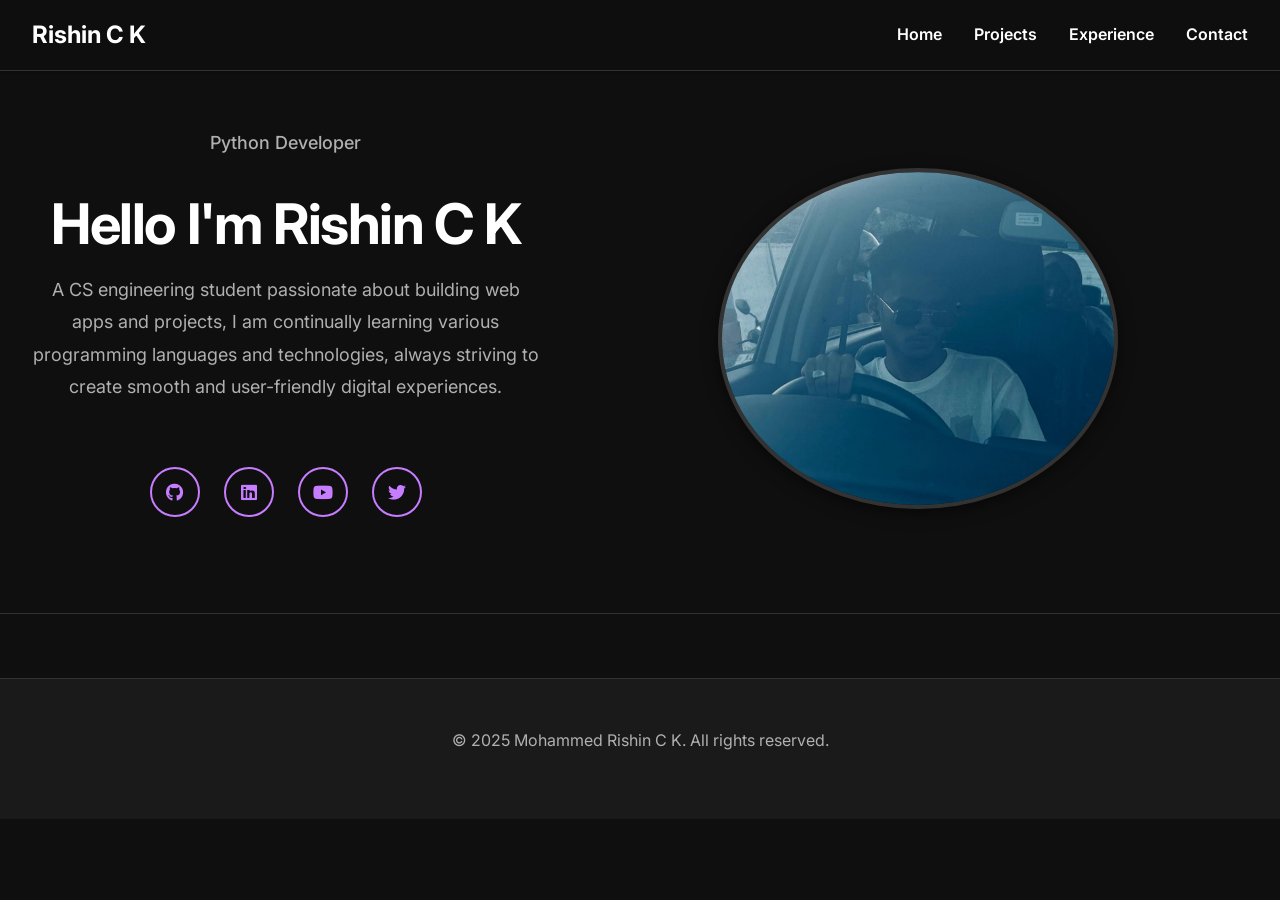
==== commit 24d02d0f: "added poster" ====
--- a/index.html
+++ b/index.html
@@ -28,130 +28,33 @@
 
   <section class="hero">
     <div class="hero-content">
-      <h1>Hi, I'm Mohammed Rishin C K</h1>
-      <p>Flutter Developer | Computer Science Engineer | <span class="typing-text">Problem Solver</span></p>
-      <div style="margin-top: 2rem;">
-        <a href="projects.html" class="btn">See My Work</a>
-        <a href="contact.html" class="btn btn-outline" style="margin-left: 1rem;">Get In Touch</a>
-      </div>
-    </div>
-  </section>
-
-  <section class="profile-photo">
-    <img src="images/profile.jpeg" alt="Profile Photo of Rishin C K">
-  </section>
-
-  <section class="section">
-    <div class="section-title">
-      <h2>About Me</h2>
-    </div>
-    <div class="card">
-      <p>
-        I'm a passionate Computer Science student currently pursuing my B.Tech at Malabar College of Engineering and Technology. I specialize in Python full-stack development and mobile app development using Flutter. With expertise in MongoDB, SQL databases, and hands-on experience with Firebase, JavaScript, and Java, I build scalable and efficient applications.
-      </p>
-      <p>
-        Currently expanding my skill set by studying DevOps practices to enhance my development workflow. My academic background, leadership experience as Department Association Chairperson, and participation in workshops from IIT Delhi and CET have shaped me into a dynamic tech enthusiast ready to take on new challenges in full-stack development.
-      </p>
-    </div>
-  </section>
-
-  <section class="section">
-    <div class="section-title">
-      <h2>Skills & Technologies</h2>
-    </div>
-    <div class="skills-grid">
-      <div class="skill-item">
-        <div class="skill-icon">
-          <i class="fab fa-python"></i>
-        </div>
-        <h3>Python Full-Stack</h3>
-        <div class="skill-progress">
-          <div class="skill-progress-bar" data-percentage="90"></div>
+      <div class="hero-text">
+        <p class="hero-subtitle">Python Developer</p>
+        <h1>Hello I'm <span class="accent-text">Rishin C K</span></h1>
+        <p class="hero-description">A CS engineering student passionate about building web apps and projects, I am continually learning various programming languages and technologies, always striving to create smooth and user-friendly digital experiences.</p>
+        <div class="social-links" style="gap: var(--space-lg); margin-top: var(--space-xl);">
+          <a href="https://github.com/" target="_blank" title="GitHub">
+            <i class="fab fa-github"></i>
+          </a>
+          <a href="https://www.linkedin.com/in/mohammed-rishin-c-k-a00525240" target="_blank" title="LinkedIn">
+            <i class="fab fa-linkedin"></i>
+          </a>
+          <a href="https://www.youtube.com/" target="_blank" title="YouTube">
+            <i class="fab fa-youtube"></i>
+          </a>
+          <a href="https://twitter.com/" target="_blank" title="Twitter">
+            <i class="fab fa-twitter"></i>
+          </a>
         </div>
       </div>
-      <div class="skill-item">
-        <div class="skill-icon">
-          <i class="fab fa-flutter"></i>
-        </div>
-        <h3>Flutter</h3>
-        <div class="skill-progress">
-          <div class="skill-progress-bar" data-percentage="90"></div>
-        </div>
-      </div>
-      <div class="skill-item">
-        <div class="skill-icon">
-          <i class="fas fa-leaf"></i>
-        </div>
-        <h3>MongoDB</h3>
-        <div class="skill-progress">
-          <div class="skill-progress-bar" data-percentage="85"></div>
-        </div>
-      </div>
-      <div class="skill-item">
-        <div class="skill-icon">
-          <i class="fas fa-database"></i>
-        </div>
-        <h3>SQL</h3>
-        <div class="skill-progress">
-          <div class="skill-progress-bar" data-percentage="80"></div>
-        </div>
-      </div>
-      <div class="skill-item">
-        <div class="skill-icon">
-          <i class="fab fa-js-square"></i>
-        </div>
-        <h3>JavaScript</h3>
-        <div class="skill-progress">
-          <div class="skill-progress-bar" data-percentage="85"></div>
-        </div>
-      </div>
-      <div class="skill-item">
-        <div class="skill-icon">
-          <i class="fab fa-java"></i>
-        </div>
-        <h3>Java</h3>
-        <div class="skill-progress">
-          <div class="skill-progress-bar" data-percentage="75"></div>
-        </div>
-      </div>
-      <div class="skill-item">
-        <div class="skill-icon">
-          <i class="fab fa-google"></i>
-        </div>
-        <h3>Firebase</h3>
-        <div class="skill-progress">
-          <div class="skill-progress-bar" data-percentage="85"></div>
-        </div>
-      </div>
-      <div class="skill-item">
-        <div class="skill-icon">
-          <i class="fas fa-cogs"></i>
-        </div>
-        <h3>DevOps</h3>
-        <div class="skill-progress">
-          <div class="skill-progress-bar" data-percentage="30"></div>
-        </div>
-        <small style="color: var(--text-light); font-style: italic;">Currently Learning</small>
+      <div class="hero-image">
+        <img src="images/profile.jpeg" alt="Profile Photo of Rishin C K">
       </div>
     </div>
   </section>
 
   <footer>
     <div class="footer-content">
-      <div class="social-links">
-        <a href="mailto:rishinkpm@gmail.com" title="Email">
-          <i class="fas fa-envelope"></i>
-        </a>
-        <a href="https://www.linkedin.com/in/mohammed-rishin-c-k-a00525240" target="_blank" title="LinkedIn">
-          <i class="fab fa-linkedin"></i>
-        </a>
-        <a href="https://www.instagram.com/_rishin___ck?igsh=eXE4Y3RrOGk3bXFx&utm_source=qr" target="_blank" title="Instagram">
-          <i class="fab fa-instagram"></i>
-        </a>
-        <a href="tel:+916238634185" title="Phone">
-          <i class="fas fa-phone"></i>
-        </a>
-      </div>
       <p>&copy; 2025 Mohammed Rishin C K. All rights reserved.</p>
     </div>
   </footer>
--- a/style.css
+++ b/style.css
@@ -1,52 +1,44 @@
 /* ========================================
-   MODERN PORTFOLIO CSS FRAMEWORK
-   Dark Theme with Neon Accents
+   CLEAN & MINIMALIST PORTFOLIO
+   Modern Design with Subtle Accents
    ======================================== */
 
 /* ========================================
    CSS CUSTOM PROPERTIES (VARIABLES)
    ======================================== */
 :root {
-  /* Dark Theme - Neon Accent Colors */
-  --primary-color: #00d4ff;        /* Neon Blue */
-  --primary-light: #33e0ff;        /* Lighter Neon Blue */
-  --primary-dark: #0099cc;         /* Darker Neon Blue */
-  --secondary-color: #a855f7;      /* Neon Purple */
-  --secondary-light: #c084fc;      /* Lighter Neon Purple */
-  --accent-color: #00ff88;         /* Neon Green */
-  --accent-light: #33ffaa;         /* Lighter Neon Green */
+  /* Dark Theme - Purple Accents */
+  --primary-color: #1a1a1a;        /* Dark Text */
+  --accent-color: #c77dff;         /* Purple/Magenta */
+  --accent-light: #e0aaff;         /* Lighter Purple */
+  --secondary-color: #888888;      /* Medium Gray */
   
   /* Dark Background Colors */
-  --bg-primary: #0a0a0a;           /* Deep Black */
+  --bg-primary: #0f0f0f;           /* Very Dark Background */
   --bg-secondary: #1a1a1a;         /* Dark Gray */
   --bg-tertiary: #2a2a2a;          /* Medium Dark Gray */
-  --bg-card: #1e1e1e;              /* Card Background */
-  --bg-hover: #333333;             /* Hover Background */
-  --bg-nav: rgba(10, 10, 10, 0.95); /* Navigation Background */
-  
-  /* Light Text Colors */
-  --text-primary: #ffffff;         /* Pure White */
-  --text-secondary: #e5e5e5;       /* Light Gray */
-  --text-tertiary: #cccccc;        /* Medium Light Gray */
-  --text-muted: #999999;           /* Muted Light Gray */
-  --text-inverse: #0a0a0a;         /* Black Text */
+  --bg-card: #1a1a1a;              /* Card Background */
+  --bg-hover: #242424;             /* Hover Background */
+  --bg-nav: rgba(15, 15, 15, 0.95); /* Navigation Background */
+  
+  /* Text Colors */
+  --text-primary: #ffffff;         /* White Text */
+  --text-secondary: #e0e0e0;       /* Light Gray */
+  --text-tertiary: #b0b0b0;        /* Medium Gray */
+  --text-muted: #808080;           /* Muted Gray */
+  --text-inverse: #0f0f0f;         /* Dark Text */
   --text-nav: #ffffff;             /* Navigation Text */
   
-  /* Dark Border & Divider Colors */
-  --border-light: #333333;         /* Dark Border */
-  --border-medium: #444444;        /* Medium Dark Border */
-  --border-dark: #555555;          /* Lighter Dark Border */
-  
-  /* Dark Theme Shadow System */
-  --shadow-sm: 0 1px 2px 0 rgba(0, 0, 0, 0.3);
-  --shadow-md: 0 4px 6px -1px rgba(0, 0, 0, 0.4), 0 2px 4px -1px rgba(0, 0, 0, 0.3);
-  --shadow-lg: 0 10px 15px -3px rgba(0, 0, 0, 0.5), 0 4px 6px -2px rgba(0, 0, 0, 0.4);
-  --shadow-xl: 0 20px 25px -5px rgba(0, 0, 0, 0.6), 0 10px 10px -5px rgba(0, 0, 0, 0.5);
-  
-  /* Neon Glow Effects */
-  --glow-blue: 0 0 10px rgba(0, 212, 255, 0.3), 0 0 20px rgba(0, 212, 255, 0.2);
-  --glow-purple: 0 0 10px rgba(168, 85, 247, 0.3), 0 0 20px rgba(168, 85, 247, 0.2);
-  --glow-green: 0 0 10px rgba(0, 255, 136, 0.3), 0 0 20px rgba(0, 255, 136, 0.2);
+  /* Border Colors */
+  --border-light: #333333;         /* Light Border */
+  --border-medium: #2a2a2a;        /* Medium Border */
+  --border-dark: #1f1f1f;          /* Dark Border */
+  
+  /* Shadow System */
+  --shadow-sm: 0 1px 3px 0 rgba(0, 0, 0, 0.3);
+  --shadow-md: 0 2px 8px 0 rgba(0, 0, 0, 0.4);
+  --shadow-lg: 0 4px 16px 0 rgba(0, 0, 0, 0.5);
+  --shadow-xl: 0 8px 24px 0 rgba(0, 0, 0, 0.6);
   
   /* Spacing System */
   --space-xs: 0.25rem;    /* 4px */
@@ -80,6 +72,9 @@
   --font-size-3xl: 1.875rem;  /* 30px */
   --font-size-4xl: 2.25rem;   /* 36px */
   --font-size-5xl: 3rem;      /* 48px */
+  
+  /* Transitions Smooth */
+  --transition-smooth: 0.3s ease-in-out;
 }
 
 * {
@@ -95,7 +90,7 @@
   font-family: var(--font-family-base);
   line-height: 1.6;
   color: var(--text-primary);
-  background-color: var(--bg-secondary);
+  background-color: var(--bg-primary);
   overflow-x: hidden;
   font-size: var(--font-size-base);
 }
@@ -163,8 +158,8 @@
   top: 0;
   width: 100%;
   background: var(--bg-nav);
-  backdrop-filter: blur(15px);
-  -webkit-backdrop-filter: blur(15px);
+  backdrop-filter: blur(10px);
+  -webkit-backdrop-filter: blur(10px);
   padding: var(--space-md) var(--space-xl);
   display: flex;
   justify-content: space-between;
@@ -172,22 +167,22 @@
   z-index: 1000;
   transition: var(--transition-normal);
   border-bottom: 1px solid var(--border-light);
-  box-shadow: var(--shadow-lg);
+  box-shadow: var(--shadow-sm);
 }
 
 .logo {
   font-size: var(--font-size-2xl);
   font-weight: 700;
-  color: var(--primary-color);
+  color: var(--text-primary);
   text-decoration: none;
   transition: var(--transition-fast);
-  text-shadow: var(--glow-blue);
+  text-shadow: none;
 }
 
 .logo:hover {
-  color: var(--primary-color);
-  text-shadow: var(--glow-blue);
-  transform: scale(1.05);
+  color: var(--accent-color);
+  text-shadow: none;
+  transform: scale(1.02);
 }
 
 nav ul {
@@ -209,8 +204,8 @@
 }
 
 nav ul li a:hover {
-  color: var(--primary-color);
-  text-shadow: var(--glow-blue);
+  color: var(--accent-color);
+  text-shadow: none;
   transform: translateY(-1px);
 }
 
@@ -220,11 +215,11 @@
   bottom: -2px;
   left: 0;
   width: 0;
-  height: 3px;
-  background: linear-gradient(90deg, var(--primary-color), var(--secondary-color));
+  height: 2px;
+  background: var(--accent-color);
   border-radius: 2px;
   transition: var(--transition-normal);
-  box-shadow: var(--glow-blue);
+  box-shadow: none;
 }
 
 nav ul li a:hover::after {
@@ -252,7 +247,7 @@
    HERO SECTION
    ======================================== */
 .hero {
-  background: linear-gradient(135deg, var(--bg-tertiary) 0%, var(--bg-secondary) 100%);
+  background: var(--bg-primary);
   color: var(--text-primary);
   padding: calc(var(--space-3xl) * 2) var(--space-xl) var(--space-3xl);
   text-align: center;
@@ -268,21 +263,31 @@
   left: 0;
   right: 0;
   bottom: 0;
-  background: radial-gradient(circle at 30% 20%, rgba(37, 99, 235, 0.1) 0%, transparent 50%),
-              radial-gradient(circle at 70% 80%, rgba(8, 145, 178, 0.1) 0%, transparent 50%);
-  opacity: 0.7;
+  background: none;
+  opacity: 1;
 }
 
 .hero-content {
   position: relative;
   z-index: 2;
-  max-width: 800px;
-  margin: 0 auto;
+  max-width: 1400px;
+  width: 100%;
+  display: grid;
+  grid-template-columns: 1fr 1.3fr;
+  gap: 3rem;
+  align-items: center;
+}
+
+.hero-text {
+  display: flex;
+  flex-direction: column;
+  justify-content: center;
 }
 
 .hero h1 {
   margin-bottom: var(--space-md);
   animation: fadeInUp 1s ease-out;
+  font-size: clamp(2.5rem, 6vw, 3.5rem);
 }
 
 .hero p {
@@ -298,7 +303,7 @@
 .btn {
   display: inline-block;
   padding: var(--space-md) var(--space-xl);
-  background: var(--primary-color);
+  background: var(--accent-color);
   color: var(--text-inverse);
   text-decoration: none;
   border-radius: var(--radius-md);
@@ -310,14 +315,14 @@
   text-align: center;
   box-shadow: var(--shadow-md);
   animation: fadeInUp 1s ease-out 0.4s both;
-  text-shadow: var(--glow-blue);
+  text-shadow: none;
 }
 
 .btn:hover {
   transform: translateY(-2px);
-  box-shadow: var(--glow-blue);
-  background: var(--primary-light);
-  text-shadow: var(--glow-blue);
+  box-shadow: var(--shadow-lg);
+  background: var(--accent-light);
+  text-shadow: none;
 }
 
 .btn:active {
@@ -326,39 +331,39 @@
 
 .btn-outline {
   background: transparent;
-  color: var(--primary-color);
-  border: 2px solid var(--primary-color);
-  box-shadow: var(--glow-blue);
-  text-shadow: var(--glow-blue);
+  color: var(--accent-color);
+  border: 2px solid var(--accent-color);
+  box-shadow: none;
+  text-shadow: none;
 }
 
 .btn-outline:hover {
-  background: var(--primary-color);
+  background: var(--accent-color);
   color: var(--text-inverse);
-  box-shadow: var(--glow-blue);
+  box-shadow: var(--shadow-md);
   text-shadow: none;
 }
 
 .btn-secondary {
-  background: var(--secondary-color);
-  text-shadow: var(--glow-purple);
+  background: var(--text-secondary);
+  text-shadow: none;
 }
 
 .btn-secondary:hover {
-  background: var(--secondary-light);
-  box-shadow: var(--glow-purple);
-  text-shadow: var(--glow-purple);
+  background: var(--text-primary);
+  box-shadow: var(--shadow-md);
+  text-shadow: none;
 }
 
 .btn-success {
-  background: var(--accent-color);
-  text-shadow: var(--glow-green);
+  background: #22c55e;
+  text-shadow: none;
 }
 
 .btn-success:hover {
-  background: var(--accent-light);
-  box-shadow: var(--glow-green);
-  text-shadow: var(--glow-green);
+  background: #16a34a;
+  box-shadow: var(--shadow-md);
+  text-shadow: none;
 }
 
 
@@ -422,13 +427,47 @@
   transform: translateX(-50%);
   width: 60px;
   height: 4px;
-  background: var(--primary-color);
+  background: var(--accent-color);
   border-radius: var(--radius-sm);
 }
 
 /* ========================================
    PROFILE PHOTO COMPONENT
    ======================================== */
+.hero-image {
+  position: relative;
+  display: flex;
+  align-items: center;
+  justify-content: center;
+  width: 100%;
+  min-width: 300px;
+}
+
+.hero-image img {
+  max-width: 400px;
+  height: auto;
+  object-fit: cover;
+  border-radius: 50%;
+  border: 4px solid var(--border-light);
+  box-shadow: var(--shadow-lg);
+  animation: fadeInUp 1s ease-out 0.4s both;
+}
+
+.hero-subtitle {
+  color: var(--text-secondary);
+  font-size: var(--font-size-base);
+  font-weight: 500;
+  margin-bottom: var(--space-sm);
+  animation: fadeInUp 1s ease-out 0.1s both;
+}
+
+.hero-description {
+  color: var(--text-secondary);
+  line-height: 1.8;
+  font-size: var(--font-size-base);
+  animation: fadeInUp 1s ease-out 0.3s both;
+}
+
 .profile-photo {
   text-align: center;
   margin: calc(var(--space-3xl) * -1) auto var(--space-3xl);
@@ -444,6 +483,7 @@
   border: 6px solid var(--bg-card);
   box-shadow: var(--shadow-lg);
   transition: var(--transition-normal);
+  display: none;
 }
 
 .profile-photo img:hover {
@@ -530,7 +570,7 @@
 .skill-icon {
   font-size: var(--font-size-5xl);
   margin-bottom: var(--space-md);
-  color: var(--primary-color);
+  color: var(--accent-color);
 }
 
 .skill-progress {
@@ -544,7 +584,7 @@
 
 .skill-progress-bar {
   height: 100%;
-  background: linear-gradient(90deg, var(--primary-color), var(--secondary-color));
+  background: var(--accent-color);
   border-radius: var(--radius-sm);
   transition: width 2s ease-in-out;
   width: 0;
@@ -591,8 +631,8 @@
 .form-group input:focus,
 .form-group textarea:focus {
   outline: none;
-  border-color: var(--primary-color);
-  box-shadow: 0 0 0 3px rgba(37, 99, 235, 0.1);
+  border-color: var(--accent-color);
+  box-shadow: 0 0 0 3px rgba(0, 102, 204, 0.1);
 }
 
 .form-group textarea {
@@ -630,18 +670,19 @@
   justify-content: center;
   width: 50px;
   height: 50px;
-  background: var(--bg-secondary);
-  color: var(--text-tertiary);
+  background: transparent;
+  color: var(--accent-color);
   text-decoration: none;
   border-radius: var(--radius-full);
   transition: var(--transition-normal);
-  border: 1px solid var(--border-light);
+  border: 2px solid var(--accent-color);
+  font-size: var(--font-size-lg);
 }
 
 .social-links a:hover {
-  background: var(--primary-color);
+  background: var(--accent-color);
   color: var(--text-inverse);
-  transform: translateY(-2px);
+  transform: translateY(-3px);
   box-shadow: var(--shadow-md);
 }
 
@@ -741,6 +782,11 @@
     padding: calc(var(--space-3xl) * 1.5) var(--space-md) var(--space-2xl);
   }
   
+  .hero-content {
+    grid-template-columns: 1fr;
+    gap: 2rem;
+  }
+  
   .section {
     padding: var(--space-2xl) var(--space-md);
   }
@@ -796,6 +842,8 @@
     --text-tertiary: #cbd5e1;
     --border-light: #334155;
     --border-medium: #475569;
+    --accent-color: #3b82f6;
+    --accent-light: #60a5fa;
   }
 }
 
@@ -812,8 +860,8 @@
 
 .filter-btn {
   background: transparent;
-  border: 2px solid var(--primary-color);
-  color: var(--primary-color);
+  border: 2px solid var(--accent-color);
+  color: var(--accent-color);
   padding: var(--space-sm) var(--space-lg);
   border-radius: var(--radius-full);
   cursor: pointer;
@@ -824,7 +872,7 @@
 
 .filter-btn:hover,
 .filter-btn.active {
-  background: var(--primary-color);
+  background: var(--accent-color);
   color: var(--text-inverse);
   transform: translateY(-2px);
   box-shadow: var(--shadow-md);
@@ -845,7 +893,7 @@
 .project-icon {
   width: 60px;
   height: 60px;
-  background: linear-gradient(135deg, var(--primary-color), var(--secondary-color));
+  background: linear-gradient(135deg, var(--accent-color), var(--accent-light));
   border-radius: var(--radius-lg);
   display: flex;
   align-items: center;
@@ -862,8 +910,8 @@
 }
 
 .project-tag {
-  background: rgba(37, 99, 235, 0.1);
-  color: var(--primary-color);
+  background: rgba(0, 102, 204, 0.1);
+  color: var(--accent-color);
   padding: var(--space-xs) var(--space-sm);
   border-radius: var(--radius-full);
   font-size: var(--font-size-xs);
@@ -898,7 +946,7 @@
   top: 0;
   bottom: 0;
   width: 2px;
-  background: var(--primary-color);
+  background: var(--accent-color);
 }
 
 .timeline-item {
@@ -913,7 +961,7 @@
   top: var(--space-sm);
   width: 12px;
   height: 12px;
-  background: var(--primary-color);
+  background: var(--accent-color);
   border-radius: var(--radius-full);
   transform: translateX(-50%);
 }
@@ -942,7 +990,7 @@
 }
 
 .timeline-date {
-  color: var(--primary-color);
+  color: var(--accent-color);
   font-weight: 600;
   font-size: var(--font-size-sm);
   margin-bottom: var(--space-sm);
@@ -985,14 +1033,14 @@
   align-items: center;
   gap: var(--space-md);
   padding: var(--space-md);
-  background: rgba(37, 99, 235, 0.05);
+  background: rgba(0, 102, 204, 0.05);
   border-radius: var(--radius-lg);
   transition: var(--transition-normal);
   border: 1px solid var(--border-light);
 }
 
 .contact-item:hover {
-  background: rgba(37, 99, 235, 0.1);
+  background: rgba(0, 102, 204, 0.1);
   transform: translateX(5px);
   box-shadow: var(--shadow-md);
 }
@@ -1000,7 +1048,7 @@
 .contact-icon {
   width: 50px;
   height: 50px;
-  background: linear-gradient(135deg, var(--primary-color), var(--secondary-color));
+  background: linear-gradient(135deg, var(--accent-color), var(--accent-light));
   border-radius: var(--radius-full);
   display: flex;
   align-items: center;
@@ -1027,7 +1075,7 @@
 }
 
 .contact-details a:hover {
-  color: var(--primary-color);
+  color: var(--accent-color);
 }
 
 /* ========================================
@@ -1043,7 +1091,7 @@
 .workshop-icon {
   width: 50px;
   height: 50px;
-  background: linear-gradient(135deg, var(--primary-color), var(--secondary-color));
+  background: linear-gradient(135deg, var(--accent-color), var(--accent-light));
   border-radius: var(--radius-lg);
   display: flex;
   align-items: center;
@@ -1060,8 +1108,8 @@
 }
 
 .workshop-tag {
-  background: rgba(37, 99, 235, 0.1);
-  color: var(--primary-color);
+  background: rgba(0, 102, 204, 0.1);
+  color: var(--accent-color);
   padding: var(--space-xs) var(--space-sm);
   border-radius: var(--radius-full);
   font-size: var(--font-size-xs);
@@ -1085,8 +1133,8 @@
 }
 
 .skill-tag {
-  background: rgba(37, 99, 235, 0.1);
-  color: var(--primary-color);
+  background: rgba(0, 102, 204, 0.1);
+  color: var(--accent-color);
   padding: var(--space-xs) var(--space-sm);
   border-radius: var(--radius-full);
   font-size: var(--font-size-xs);
@@ -1178,20 +1226,20 @@
 }
 
 .instagram-item:hover {
-  border-color: var(--primary-color);
+  border-color: var(--accent-color);
   box-shadow: var(--shadow-lg);
   transform: translateY(-2px);
 }
 
 .instagram-item i {
   font-size: 3rem;
-  color: var(--primary-color);
+  color: var(--accent-color);
   margin-bottom: var(--space-lg);
-  background: linear-gradient(45deg, var(--primary-color) 0%, var(--secondary-color) 50%, var(--accent-color) 100%);
+  background: linear-gradient(45deg, var(--accent-color) 0%, var(--accent-light) 100%);
   -webkit-background-clip: text;
   -webkit-text-fill-color: transparent;
   background-clip: text;
-  text-shadow: var(--glow-blue);
+  text-shadow: none;
 }
 
 .instagram-item h4 {
